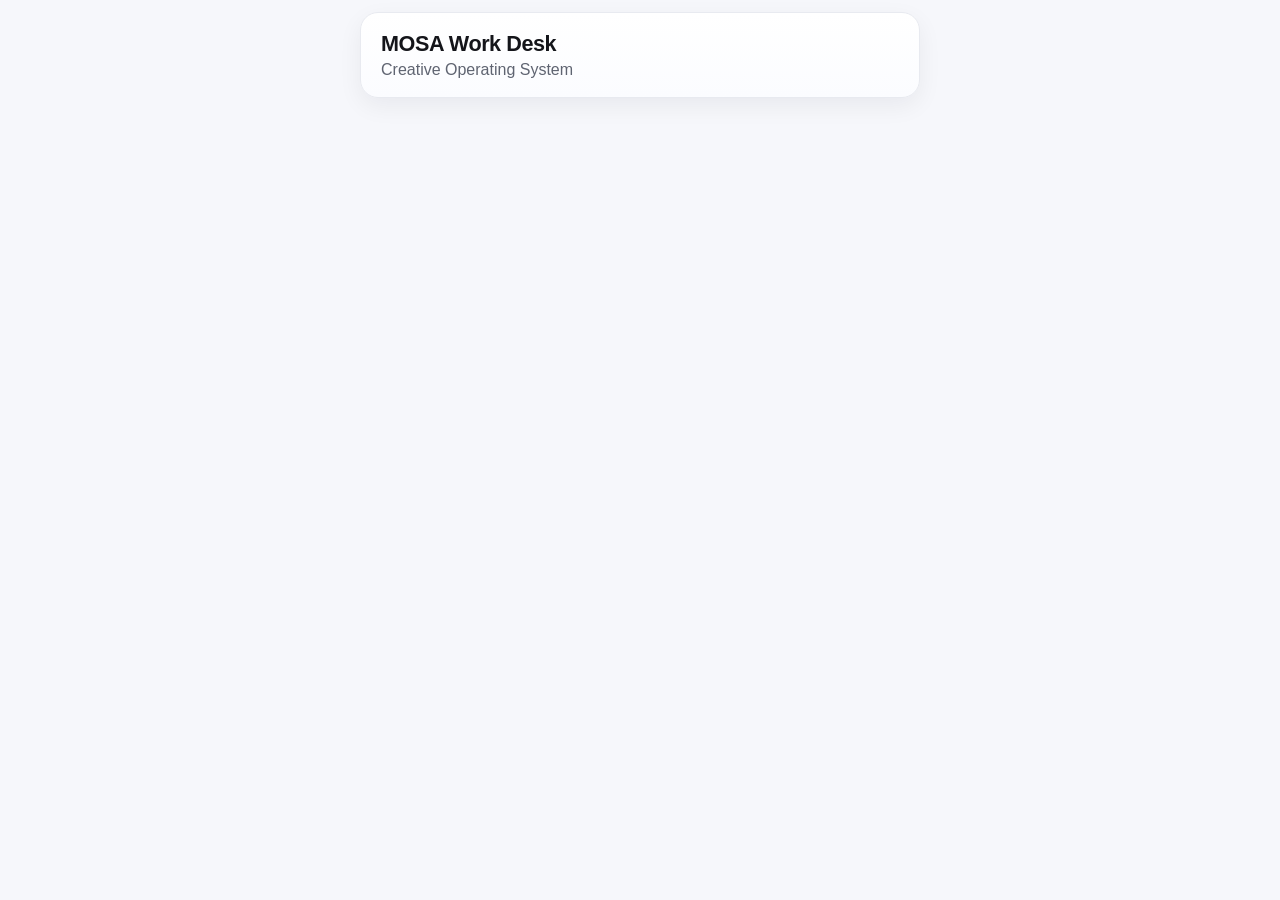
==== widgets/mosa/desk-header/index.html @ fdf4aee8 "Scaffold Notion widget library structure for MOSA and VERA" ====
<!doctype html>
<html lang="en">
  <head>
    <meta charset="UTF-8" />
    <meta name="viewport" content="width=device-width, initial-scale=1.0" />
    <title>MOSA Desk Header Widget</title>
    <link rel="stylesheet" href="../../../shared/css/base.css" />
    <link rel="stylesheet" href="../../../shared/css/theme.css" />
    <link rel="stylesheet" href="./style.css" />
  </head>
  <body>
    <header class="desk-header" role="banner" aria-label="MOSA Work Desk Header">
      <p class="desk-header__title">MOSA Work Desk</p>
      <p class="desk-header__subtitle">Creative Operating System</p>
    </header>
    <script src="../../../shared/js/utils.js"></script>
    <script src="./script.js"></script>
  </body>
</html>
---- shared/css/base.css ----
/* Base styles shared across Notion widgets */
:root {
  --font-sans: "SF Pro Text", "Inter", -apple-system, BlinkMacSystemFont, "Segoe UI", sans-serif;
  --radius-md: 14px;
}

* {
  box-sizing: border-box;
}

body {
  margin: 0;
  font-family: var(--font-sans);
}
---- shared/css/theme.css ----
/* Shared light theme tokens */
:root {
  --bg: #f6f7fb;
  --surface: #ffffff;
  --text-primary: #14151a;
  --text-secondary: #5f6471;
  --border-soft: #e8eaf0;
}
---- widgets/mosa/desk-header/style.css ----
body {
  background: var(--bg);
  padding: 12px;
}

.desk-header {
  width: min(100%, 560px);
  margin: 0 auto;
  padding: 18px 20px;
  background: linear-gradient(180deg, #ffffff 0%, #fbfcff 100%);
  border: 1px solid var(--border-soft);
  border-radius: 18px;
  box-shadow: 0 8px 24px rgba(20, 21, 26, 0.06);
}

.desk-header__title {
  margin: 0;
  color: var(--text-primary);
  font-size: clamp(1.1rem, 2.6vw, 1.35rem);
  font-weight: 600;
  letter-spacing: -0.02em;
}

.desk-header__subtitle {
  margin: 4px 0 0;
  color: var(--text-secondary);
  font-size: clamp(0.9rem, 2vw, 1rem);
  font-weight: 450;
}
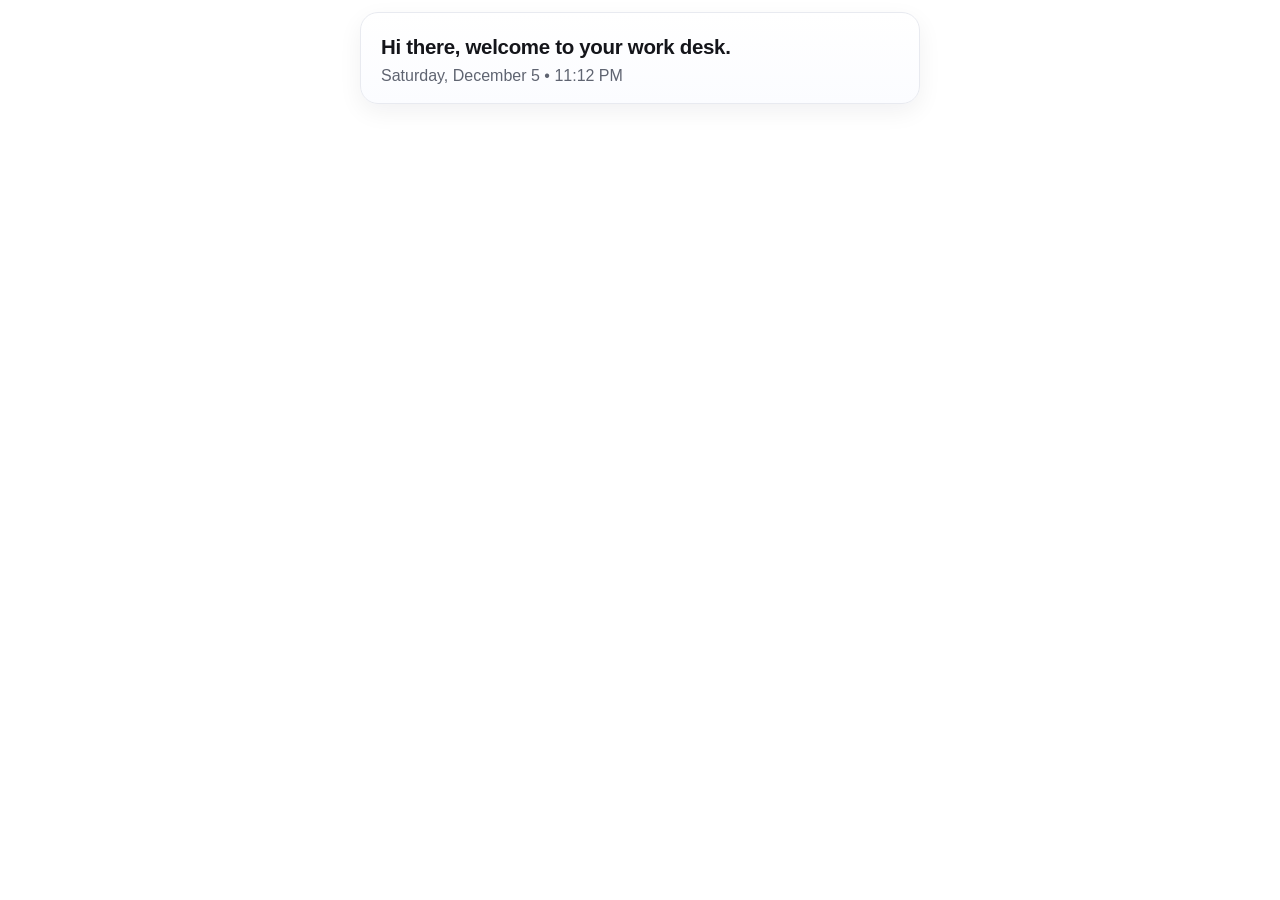
==== commit 86fbdc04: "Refine MOSA desk header with live date and time" ====
--- a/widgets/mosa/desk-header/index.html
+++ b/widgets/mosa/desk-header/index.html
@@ -10,8 +10,8 @@
   </head>
   <body>
     <header class="desk-header" role="banner" aria-label="MOSA Work Desk Header">
-      <p class="desk-header__title">MOSA Work Desk</p>
-      <p class="desk-header__subtitle">Creative Operating System</p>
+      <p class="desk-header__title">Hi there, welcome to your work desk.</p>
+      <p class="desk-header__datetime" id="deskHeaderDateTime" aria-live="polite"></p>
     </header>
     <script src="../../../shared/js/utils.js"></script>
     <script src="./script.js"></script>
--- a/widgets/mosa/desk-header/style.css
+++ b/widgets/mosa/desk-header/style.css
@@ -1,12 +1,12 @@
 body {
-  background: var(--bg);
+  background: transparent;
   padding: 12px;
 }
 
 .desk-header {
   width: min(100%, 560px);
   margin: 0 auto;
-  padding: 18px 20px;
+  padding: 22px 20px 18px;
   background: linear-gradient(180deg, #ffffff 0%, #fbfcff 100%);
   border: 1px solid var(--border-soft);
   border-radius: 18px;
@@ -16,14 +16,14 @@
 .desk-header__title {
   margin: 0;
   color: var(--text-primary);
-  font-size: clamp(1.1rem, 2.6vw, 1.35rem);
+  font-size: clamp(1.08rem, 2.4vw, 1.28rem);
   font-weight: 600;
-  letter-spacing: -0.02em;
+  letter-spacing: -0.015em;
 }
 
-.desk-header__subtitle {
-  margin: 4px 0 0;
+.desk-header__datetime {
+  margin: 8px 0 0;
   color: var(--text-secondary);
-  font-size: clamp(0.9rem, 2vw, 1rem);
+  font-size: clamp(0.9rem, 1.9vw, 1rem);
   font-weight: 450;
 }
